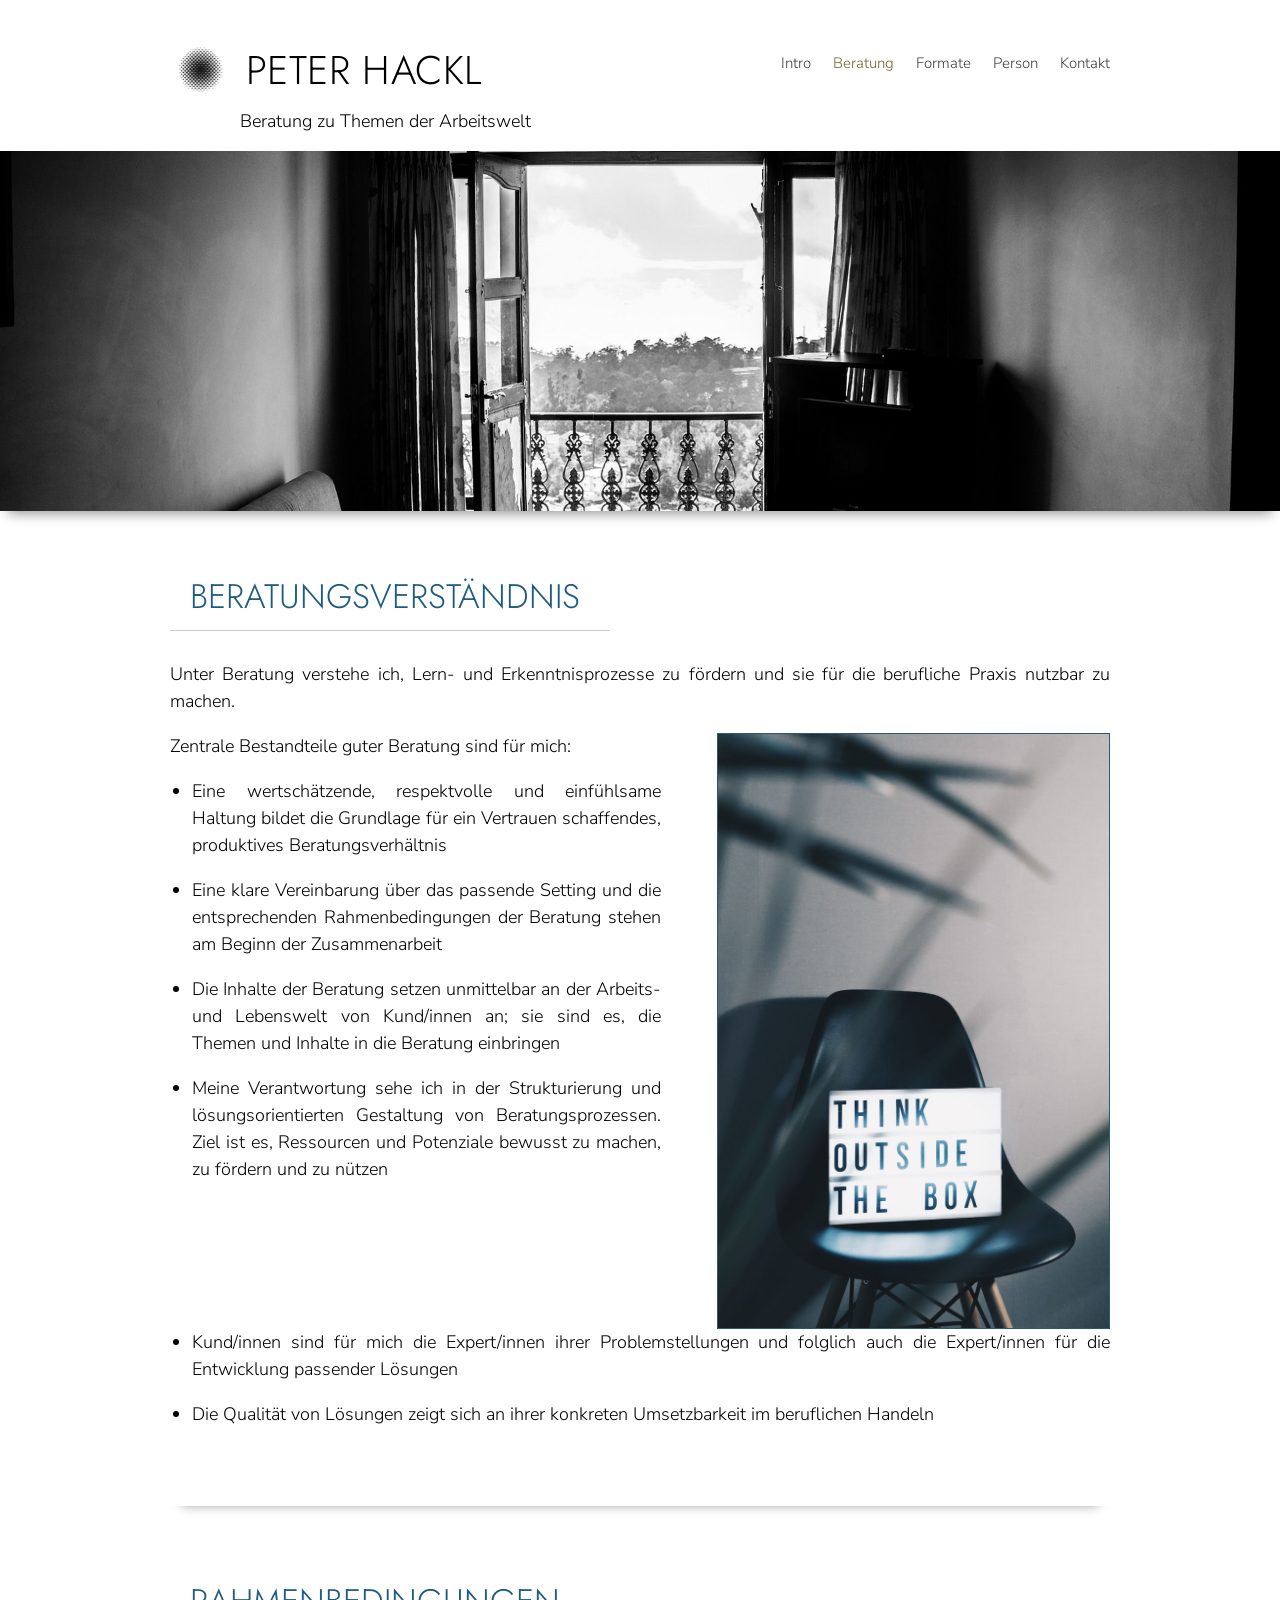
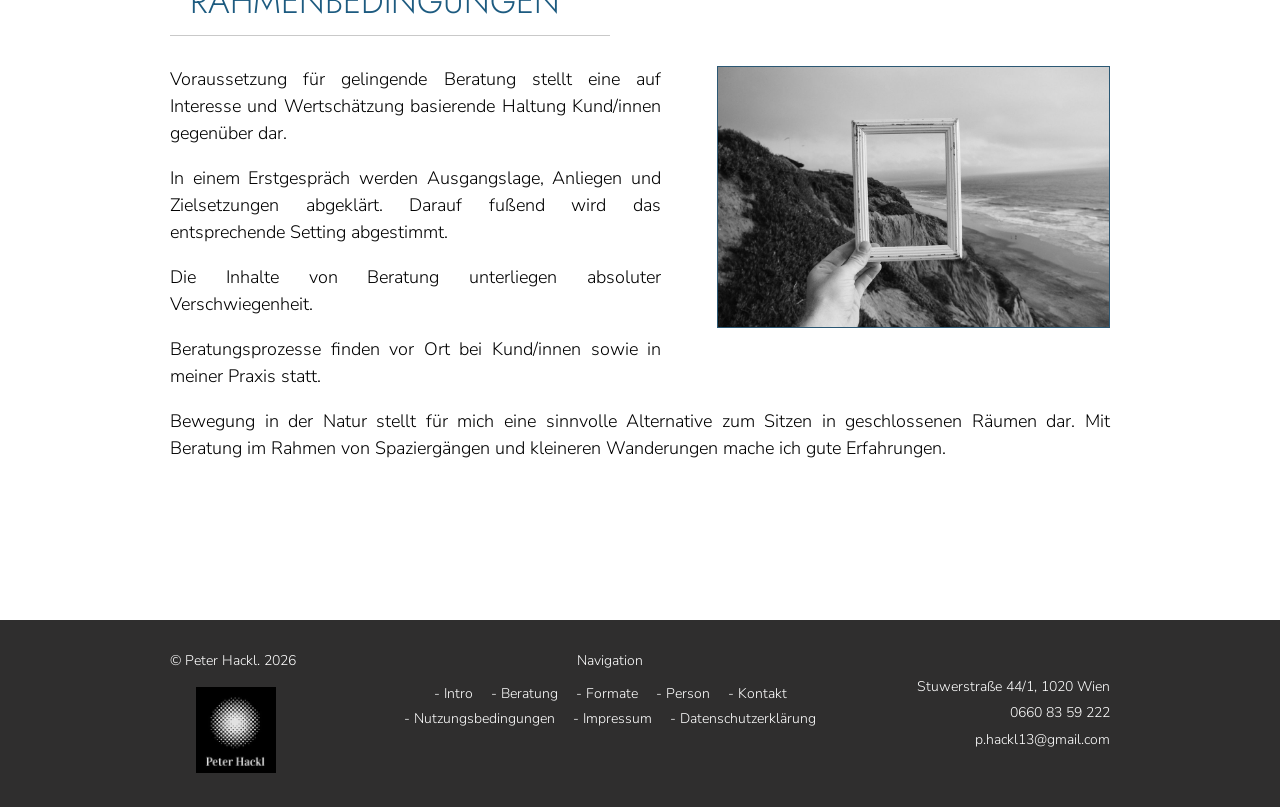
==== beratung.html @ 4314ee88 "Sitio peterhackl.com (migrado de Wix) Co-Authored-By: Claude Opus 5.5 <noreply@anthropic.com>" ====
<!doctype html>
<html lang="de">
<head>
<meta charset="utf-8">
<meta name="viewport" content="width=device-width,initial-scale=1">
<title>Beratung | Peter Hackl</title>
<meta name="description" content="Peter Hackl – Beratung zu Themen der Arbeitswelt: Supervision, Coaching und Coaching für Betriebsräte in Wien.">
<link rel="icon" href="/img/logo.png">
<link rel="preconnect" href="https://fonts.googleapis.com">
<link rel="preconnect" href="https://fonts.gstatic.com" crossorigin>
<link href="https://fonts.googleapis.com/css2?family=Jost:wght@300;400&family=Nunito+Sans:wght@300;600&display=swap" rel="stylesheet">
<link rel="stylesheet" href="/style.css">
</head>
<body>
<header>
 <div class="wrap">
  <div>
   <a class="brand" href="/"><img src="/img/logo.png" alt=""><b>PETER HACKL</b></a>
   <div class="tagline">Beratung zu Themen der Arbeitswelt</div>
  </div>
  <button class="menu-btn" aria-label="Menü" onclick="document.querySelector('nav').classList.toggle('open')">☰</button>
  <nav><a href="/">Intro</a><a href="/beratung" class=on>Beratung</a><a href="/formate">Formate</a><a href="/person">Person</a><a href="/kontakt">Kontakt</a></nav>
 </div>
</header>
<div class="banner" style="background-image:url(/img/banner-beratung.jpg)"></div>

<main><div class="wrap">
 <section class="block" id="beratungsverstaendnis">
  <h2>Beratungsverständnis</h2>
  <p class="just">Unter Beratung verstehe ich, Lern- und Erkenntnisprozesse zu fördern und sie für die berufliche Praxis nutzbar zu machen.</p>
  <div class="cols">
   <div>
    <p>Zentrale Bestandteile guter Beratung sind für mich:</p>
    <ul>
     <li>Eine wertschätzende, respektvolle und einfühlsame Haltung bildet die Grundlage für ein Vertrauen schaffendes, produktives Beratungsverhältnis</li>
     <li>Eine klare Vereinbarung über das passende Setting und die entsprechenden Rahmenbedingungen der Beratung stehen am Beginn der Zusammenarbeit</li>
     <li>Die Inhalte der Beratung setzen unmittelbar an der Arbeits- und Lebenswelt von Kund/innen an; sie sind es, die Themen und Inhalte in die Beratung einbringen</li>
     <li>Meine Verantwortung sehe ich in der Strukturierung und lösungsorientierten Gestaltung von Beratungsprozessen. Ziel ist es, Ressourcen und Potenziale bewusst zu machen, zu fördern und zu nützen</li>
    </ul>
   </div>
   <img src="/img/beratungsverstaendnis.jpg" alt="Think outside the box">
  </div>
  <ul>
   <li>Kund/innen sind für mich die Expert/innen ihrer Problemstellungen und folglich auch die Expert/innen für die Entwicklung passender Lösungen</li>
   <li>Die Qualität von Lösungen zeigt sich an ihrer konkreten Umsetzbarkeit im beruflichen Handeln</li>
  </ul>
 </section>
 <section class="block" id="rahmenbedingungen">
  <h2>Rahmenbedingungen</h2>
  <div class="cols">
   <div class="just">
    <p>Voraussetzung für gelingende Beratung stellt eine auf Interesse und Wertschätzung basierende Haltung Kund/innen gegenüber dar.</p>
    <p>In einem Erstgespräch werden Ausgangslage, Anliegen und Zielsetzungen abgeklärt. Darauf fußend wird das entsprechende Setting abgestimmt.</p>
    <p>Die Inhalte von Beratung unterliegen absoluter Verschwiegenheit.</p>
    <p>Beratungsprozesse finden vor Ort bei Kund/innen sowie in meiner Praxis statt.</p>
   </div>
   <img src="/img/rahmenbedingungen.jpg" alt="Rahmenbedingungen" loading="lazy">
  </div>
  <p class="just">Bewegung in der Natur stellt für mich eine sinnvolle Alternative zum Sitzen in geschlossenen Räumen dar. Mit Beratung im Rahmen von Spaziergängen und kleineren Wanderungen mache ich gute Erfahrungen.</p>
 </section>
</div></main>
<footer>
 <div class="wrap">
  <div>© Peter Hackl. <span class="yr"></span><img class="logo" src="/img/logo-footer.png" alt=""></div>
  <div class="fnav">Navigation<div><a href="/">- Intro</a><a href="/beratung">- Beratung</a><a href="/formate">- Formate</a><a href="/person">- Person</a><a href="/kontakt">- Kontakt</a><a href="/nutzungsbedingungen">- Nutzungsbedingungen</a><a href="/impressum">- Impressum</a><a href="/datenschutzerklaerung">- Datenschutzerklärung</a></div></div>
  <div class="fcontact">Stuwerstraße 44/1, 1020 Wien<br><a href="tel:+436608359222">0660 83 59 222</a><br><a href="mailto:p.hackl13@gmail.com">p.hackl13@gmail.com</a></div>
 </div>
</footer>
<script>document.querySelectorAll('.yr').forEach(e=>e.textContent=new Date().getFullYear())</script>
</body>
</html>
---- style.css ----
:root{--ink:#000;--text:#404040;--blue:#1d5b80;--gold:#7b6028;--line:#c9c9c9;--foot:#2f2e2e}
*{box-sizing:border-box}
body{margin:0;background:#fff;color:var(--ink);font-family:"Nunito Sans",system-ui,sans-serif;font-weight:300;font-size:18px;line-height:1.5}
a{color:inherit;text-decoration:none}
img{max-width:100%;display:block}
.wrap{max-width:980px;margin:0 auto;padding:0 20px}

/* Header */
header{background:#fff}
header .wrap{display:flex;justify-content:space-between;align-items:flex-start;padding-top:40px;padding-bottom:16px}
.brand{display:flex;align-items:center;gap:14px}
.brand img{width:62px}
.brand b{font-family:"Jost",sans-serif;font-weight:300;font-size:40px;letter-spacing:.01em}
.tagline{font-size:18px;margin:8px 0 0 70px}
nav{display:flex;gap:22px;padding-top:12px}
nav a{font-size:15px;color:var(--text)}
nav a:hover,nav a.on{color:var(--gold)}
.menu-btn{display:none;background:none;border:0;font-size:28px;cursor:pointer;padding:6px}

/* Banner (strip under the header on inner pages) */
.banner{height:360px;background:center/cover;box-shadow:0 10px 12px -8px rgba(0,0,0,.45)}
.hero{position:relative;height:600px;background:#333 url(img/hero.jpg) center/cover;display:flex;align-items:center}
.hero blockquote{margin:0 auto;width:100%;max-width:980px;padding:0 20px 0 270px;color:#fff;font-family:"Jost",sans-serif;font-weight:300}
.hero p{font-size:34px;line-height:1.45;margin:0;max-width:560px}
.hero cite{display:block;font-style:normal;font-size:18px;margin-top:28px;text-align:right;max-width:560px}

/* Content */
main{padding:60px 0 80px}
.intro{font-size:24px;text-align:justify;line-height:1.2}
.intro p{margin:0 0 29px}
h2{font-family:"Jost",sans-serif;font-weight:300;color:var(--blue);font-size:34px;text-transform:uppercase;margin:0 0 30px;padding:0 0 8px 20px;border-bottom:1px solid var(--line);display:inline-block;min-width:440px}
.block{margin-bottom:70px;padding-bottom:60px;box-shadow:0 12px 10px -12px rgba(0,0,0,.35)}
.block:last-child{box-shadow:none;margin-bottom:0}
.cols{display:grid;grid-template-columns:1.25fr 1fr;gap:56px;align-items:start}
.cols img{border:1px solid #2b5874}
.just{text-align:justify}
p{margin:0 0 18px}
ul{padding-left:22px;margin:0 0 18px}li{margin-bottom:18px;text-align:justify}

/* Person */
.p-top{display:grid;grid-template-columns:1fr 1.4fr;align-items:center;gap:40px;margin-bottom:60px}
.p-top img{width:160px;border:2px solid var(--blue);justify-self:center}
.p-name{border-top:1px solid #888;border-bottom:1px solid #888;text-align:center;padding:18px 0;font-family:"Jost",sans-serif;font-size:20px;color:var(--blue)}
.p-sec{margin-bottom:40px}
.p-sec h2{min-width:0}

/* Kontakt */
.k-grid{display:grid;grid-template-columns:1fr 1.25fr;gap:60px}
.k-photo{width:110px;height:130px;object-fit:cover;border-radius:50%;margin:0 auto 18px}
.k-dash{width:26px;border-top:2px solid var(--blue);margin:0 auto 26px}
.k-row{display:flex;align-items:center;gap:18px;margin:0 0 22px;font-size:16px}
.k-row svg{width:22px;height:22px;flex:none;stroke:#555;fill:none;stroke-width:1.5}
.k-intro{text-align:center;border-top:2px solid #7a9bb0;border-bottom:2px solid #7a9bb0;padding:22px 10px;margin-bottom:26px;font-size:18px}
form{display:grid;gap:10px}
input,textarea{font:inherit;font-size:15px;padding:9px 10px;border:1px solid #bbb;border-radius:3px;box-shadow:0 1px 3px rgba(0,0,0,.2);width:100%}
textarea{min-height:130px;resize:vertical}
form button{justify-self:end;font:inherit;font-size:15px;background:var(--blue);color:#fff;border:0;padding:9px 34px;cursor:pointer}
form button:hover{background:#163f59}
.hp{position:absolute;left:-9999px}

.legal{font-size:15px;text-align:justify}
.legal h3{font-weight:600;font-size:16px;margin:22px 0 6px}

/* Footer */
footer{background:var(--foot);color:#fff;font-size:14px;padding:30px 0 34px}
footer .wrap{display:grid;grid-template-columns:200px 1fr 260px;gap:20px;align-items:start}
footer .logo{width:80px;margin:16px 0 0 26px;filter:invert(1)}
.fnav{text-align:center}
.fnav div{display:flex;flex-wrap:wrap;justify-content:center;gap:4px 18px;margin-top:12px}
.fcontact{text-align:right;line-height:1.9;padding-top:24px}
footer a:hover{text-decoration:underline}

/* Mobile */
@media(max-width:760px){
 body{font-size:17px}
 header .wrap{padding-top:16px;padding-bottom:10px;align-items:center;position:relative}
 .brand img{width:40px}.brand b{font-size:28px}
 .tagline{font-size:14px;margin:2px 0 0 54px}
 .menu-btn{display:block}
 nav{display:none;position:absolute;top:100%;left:0;right:0;z-index:20;background:#fff;flex-direction:column;gap:0;padding:6px 20px 14px;box-shadow:0 8px 12px rgba(0,0,0,.12)}
 nav.open{display:flex}nav a{font-size:18px;padding:10px 0;border-bottom:1px solid #eee}
 .banner{height:180px}
 .hero{height:70vh;min-height:420px}
 .hero blockquote{padding:0 20px}
 .hero p{font-size:26px;text-shadow:0 2px 10px rgba(0,0,0,.6)}
 main{padding:40px 0 50px}
 .intro{font-size:19px;text-align:left;line-height:1.45}
 h2{font-size:25px;min-width:0;display:block;padding-left:0}
 .cols,.p-top,.k-grid{grid-template-columns:1fr;gap:28px}
 .cols img{max-height:420px;width:100%;object-fit:cover}
 .just,li{text-align:left}
 .block{margin-bottom:40px;padding-bottom:36px}
 footer .wrap{grid-template-columns:1fr;text-align:center}
 footer .logo{margin:10px auto 0}
 .fcontact{text-align:center;padding-top:0}
}
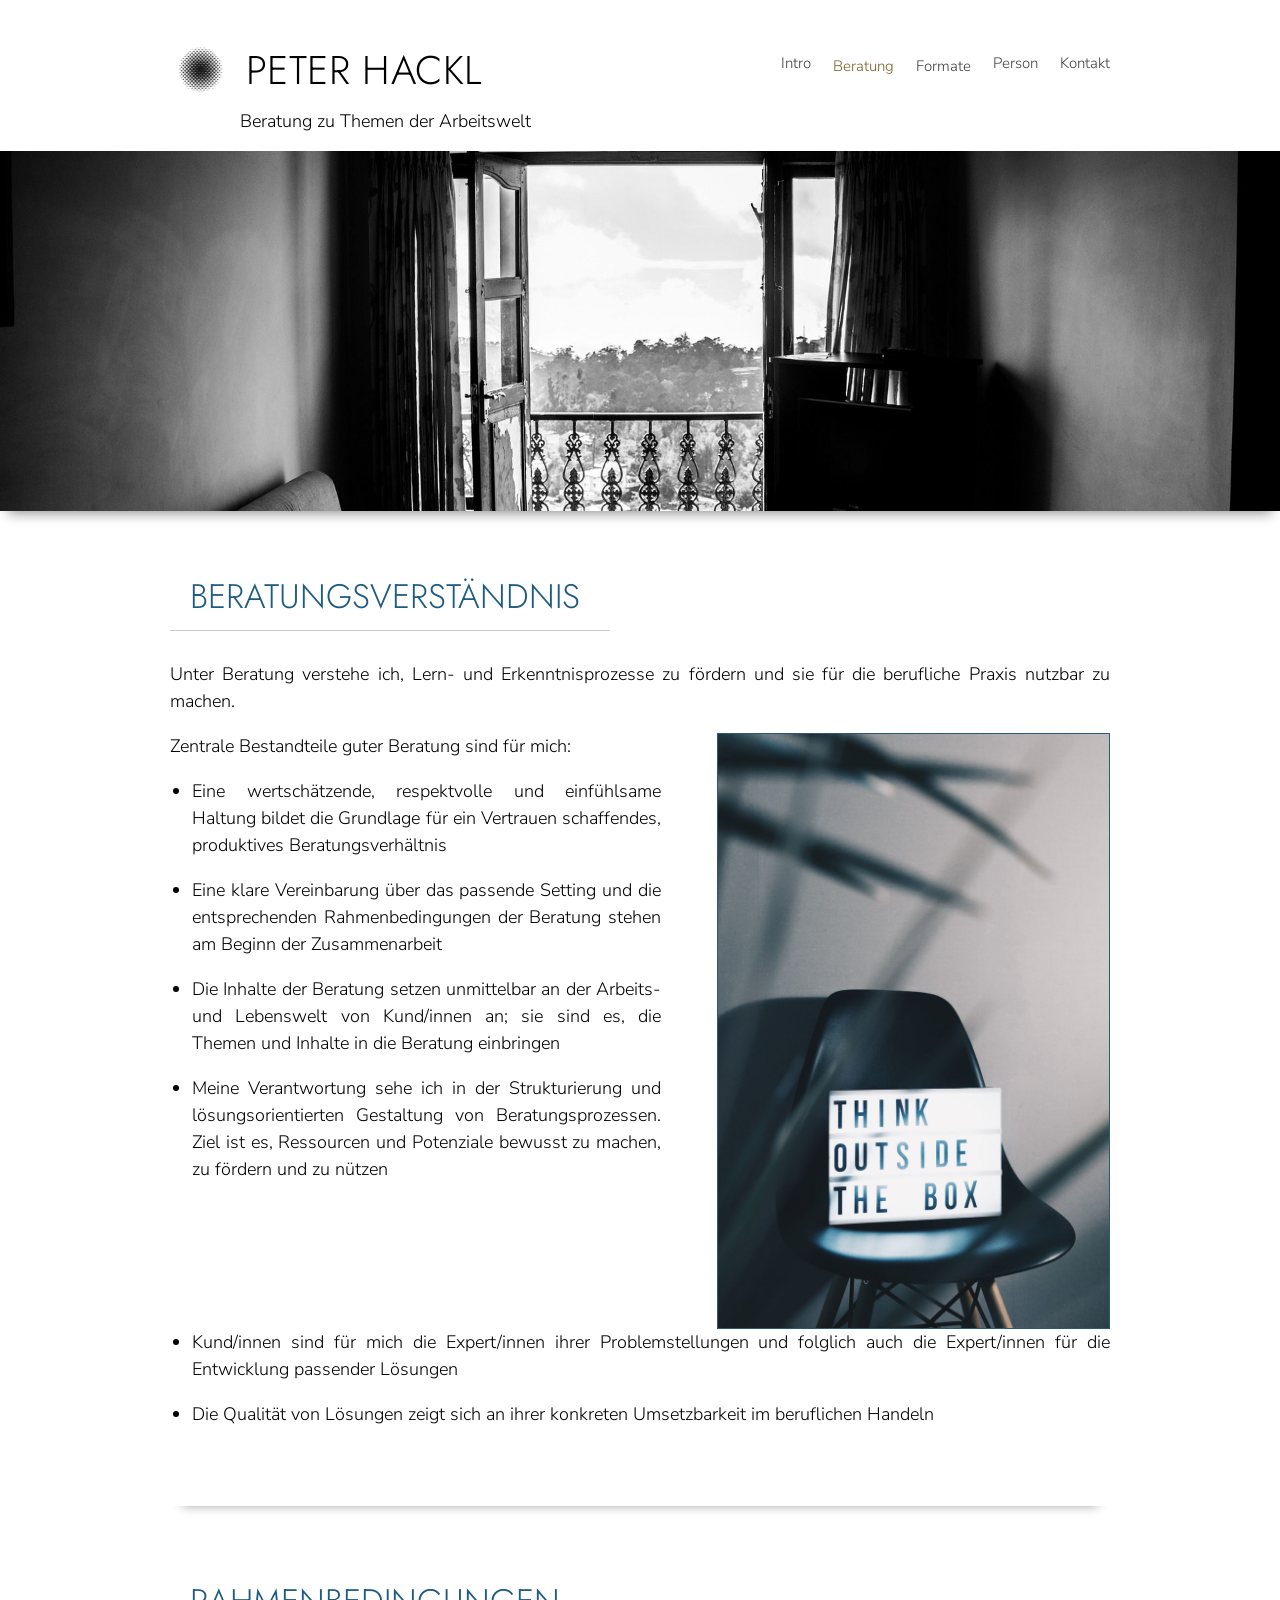
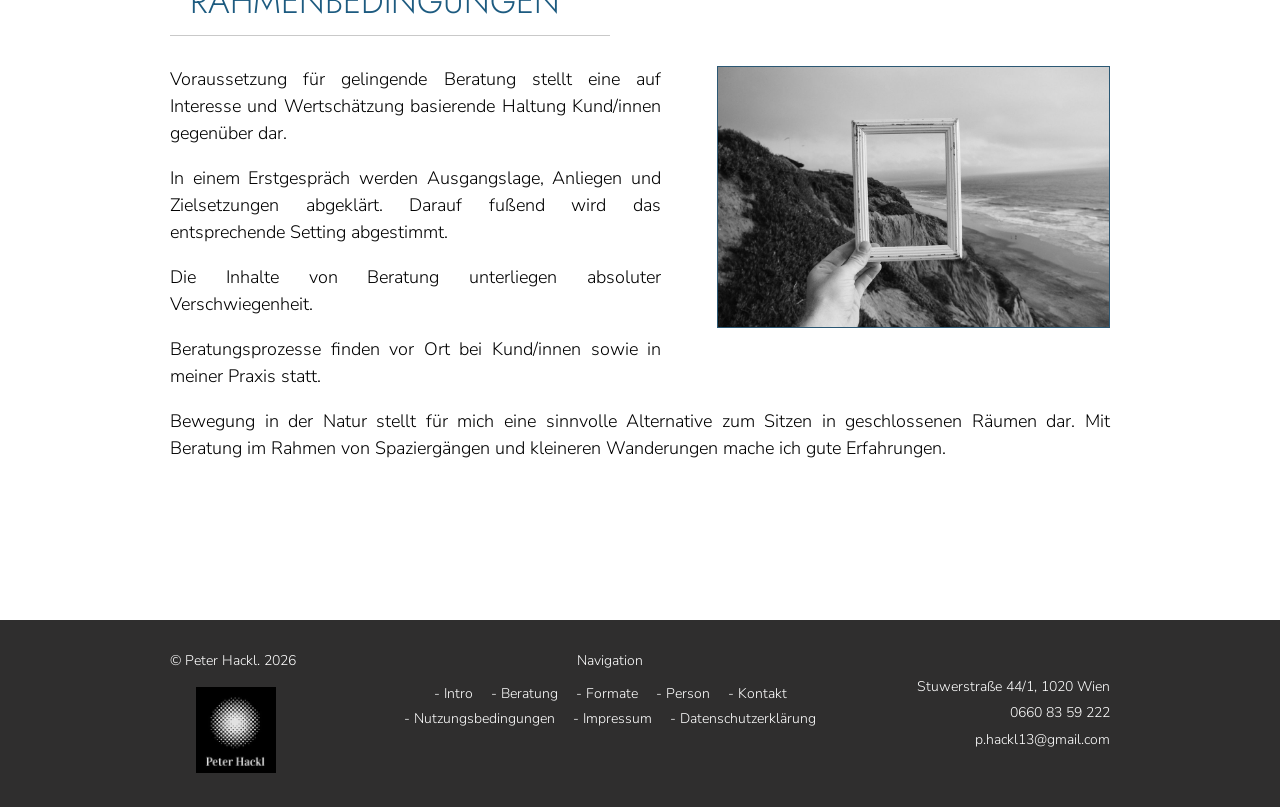
==== commit 7132a0d9: "Submenús de Beratung y Formate; banners con ruta relativa Co-Authored-By: Claude Opus 5.5 <noreply@a" ====
--- a/beratung.html
+++ b/beratung.html
@@ -5,24 +5,24 @@
 <meta name="viewport" content="width=device-width,initial-scale=1">
 <title>Beratung | Peter Hackl</title>
 <meta name="description" content="Peter Hackl – Beratung zu Themen der Arbeitswelt: Supervision, Coaching und Coaching für Betriebsräte in Wien.">
-<link rel="icon" href="/img/logo.png">
+<link rel="icon" href="img/logo.png">
 <link rel="preconnect" href="https://fonts.googleapis.com">
 <link rel="preconnect" href="https://fonts.gstatic.com" crossorigin>
 <link href="https://fonts.googleapis.com/css2?family=Jost:wght@300;400&family=Nunito+Sans:wght@300;600&display=swap" rel="stylesheet">
-<link rel="stylesheet" href="/style.css">
+<link rel="stylesheet" href="style.css">
 </head>
 <body>
 <header>
  <div class="wrap">
   <div>
-   <a class="brand" href="/"><img src="/img/logo.png" alt=""><b>PETER HACKL</b></a>
+   <a class="brand" href="./"><img src="img/logo.png" alt=""><b>PETER HACKL</b></a>
    <div class="tagline">Beratung zu Themen der Arbeitswelt</div>
   </div>
   <button class="menu-btn" aria-label="Menü" onclick="document.querySelector('nav').classList.toggle('open')">☰</button>
-  <nav><a href="/">Intro</a><a href="/beratung" class=on>Beratung</a><a href="/formate">Formate</a><a href="/person">Person</a><a href="/kontakt">Kontakt</a></nav>
+  <nav><a href="./">Intro</a><div class="dd"><a href="beratung" class=on>Beratung</a><div class="sub"><a href="beratung#beratungsverstaendnis">Beratungsverständnis</a><a href="beratung#rahmenbedingungen">Rahmenbedingungen</a></div></div><div class="dd"><a href="formate">Formate</a><div class="sub"><a href="formate#supervision">Supervision</a><a href="formate#coaching">Coaching</a><a href="formate#betriebsraete">Coaching für Betriebsräte</a></div></div><a href="person">Person</a><a href="kontakt">Kontakt</a></nav>
  </div>
 </header>
-<div class="banner" style="background-image:url(/img/banner-beratung.jpg)"></div>
+<div class="banner" style="background-image:url(img/banner-beratung.jpg)"></div>
 
 <main><div class="wrap">
  <section class="block" id="beratungsverstaendnis">
@@ -38,7 +38,7 @@
      <li>Meine Verantwortung sehe ich in der Strukturierung und lösungsorientierten Gestaltung von Beratungsprozessen. Ziel ist es, Ressourcen und Potenziale bewusst zu machen, zu fördern und zu nützen</li>
     </ul>
    </div>
-   <img src="/img/beratungsverstaendnis.jpg" alt="Think outside the box">
+   <img src="img/beratungsverstaendnis.jpg" alt="Think outside the box">
   </div>
   <ul>
    <li>Kund/innen sind für mich die Expert/innen ihrer Problemstellungen und folglich auch die Expert/innen für die Entwicklung passender Lösungen</li>
@@ -54,15 +54,15 @@
     <p>Die Inhalte von Beratung unterliegen absoluter Verschwiegenheit.</p>
     <p>Beratungsprozesse finden vor Ort bei Kund/innen sowie in meiner Praxis statt.</p>
    </div>
-   <img src="/img/rahmenbedingungen.jpg" alt="Rahmenbedingungen" loading="lazy">
+   <img src="img/rahmenbedingungen.jpg" alt="Rahmenbedingungen" loading="lazy">
   </div>
   <p class="just">Bewegung in der Natur stellt für mich eine sinnvolle Alternative zum Sitzen in geschlossenen Räumen dar. Mit Beratung im Rahmen von Spaziergängen und kleineren Wanderungen mache ich gute Erfahrungen.</p>
  </section>
 </div></main>
 <footer>
  <div class="wrap">
-  <div>© Peter Hackl. <span class="yr"></span><img class="logo" src="/img/logo-footer.png" alt=""></div>
-  <div class="fnav">Navigation<div><a href="/">- Intro</a><a href="/beratung">- Beratung</a><a href="/formate">- Formate</a><a href="/person">- Person</a><a href="/kontakt">- Kontakt</a><a href="/nutzungsbedingungen">- Nutzungsbedingungen</a><a href="/impressum">- Impressum</a><a href="/datenschutzerklaerung">- Datenschutzerklärung</a></div></div>
+  <div>© Peter Hackl. <span class="yr"></span><img class="logo" src="img/logo-footer.png" alt=""></div>
+  <div class="fnav">Navigation<div><a href="./">- Intro</a><a href="beratung">- Beratung</a><a href="formate">- Formate</a><a href="person">- Person</a><a href="kontakt">- Kontakt</a><a href="nutzungsbedingungen">- Nutzungsbedingungen</a><a href="impressum">- Impressum</a><a href="datenschutzerklaerung">- Datenschutzerklärung</a></div></div>
   <div class="fcontact">Stuwerstraße 44/1, 1020 Wien<br><a href="tel:+436608359222">0660 83 59 222</a><br><a href="mailto:p.hackl13@gmail.com">p.hackl13@gmail.com</a></div>
  </div>
 </footer>
--- a/style.css
+++ b/style.css
@@ -16,6 +16,12 @@
 nav a{font-size:15px;color:var(--text)}
 nav a:hover,nav a.on{color:var(--gold)}
 .menu-btn{display:none;background:none;border:0;font-size:28px;cursor:pointer;padding:6px}
+
+html{scroll-behavior:smooth}
+.dd{position:relative}
+.sub{display:none;position:absolute;top:100%;left:50%;transform:translateX(-50%);z-index:20;background:#fff;padding:12px 18px;white-space:nowrap;text-align:center}
+.dd:hover .sub,.dd:focus-within .sub{display:block}
+.sub a{display:block;padding:8px 0}
 
 /* Banner (strip under the header on inner pages) */
 .banner{height:360px;background:center/cover;box-shadow:0 10px 12px -8px rgba(0,0,0,.45)}
@@ -79,6 +85,7 @@
  .menu-btn{display:block}
  nav{display:none;position:absolute;top:100%;left:0;right:0;z-index:20;background:#fff;flex-direction:column;gap:0;padding:6px 20px 14px;box-shadow:0 8px 12px rgba(0,0,0,.12)}
  nav.open{display:flex}nav a{font-size:18px;padding:10px 0;border-bottom:1px solid #eee}
+ .dd{display:contents}.sub{display:block;position:static;transform:none;padding:0;text-align:left;white-space:normal}.sub a{font-size:16px;padding:9px 0 9px 18px}
  .banner{height:180px}
  .hero{height:70vh;min-height:420px}
  .hero blockquote{padding:0 20px}
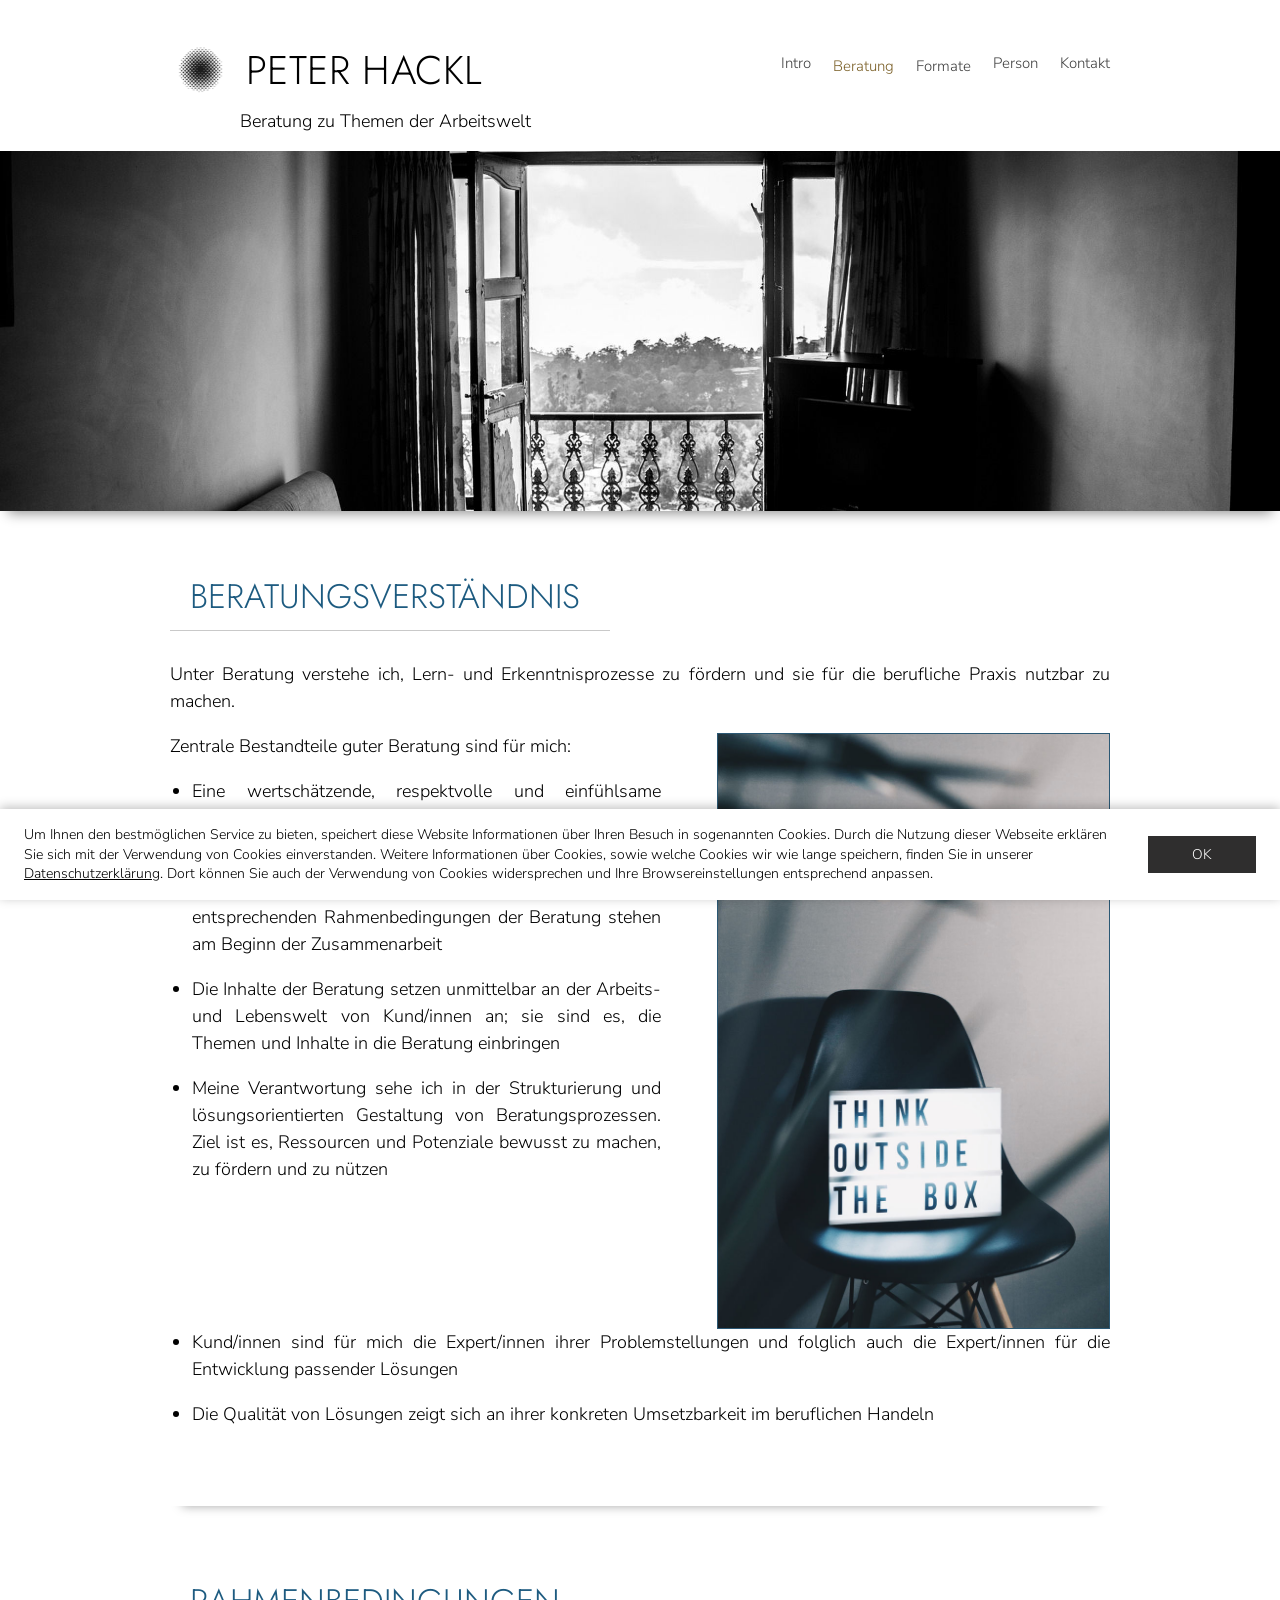
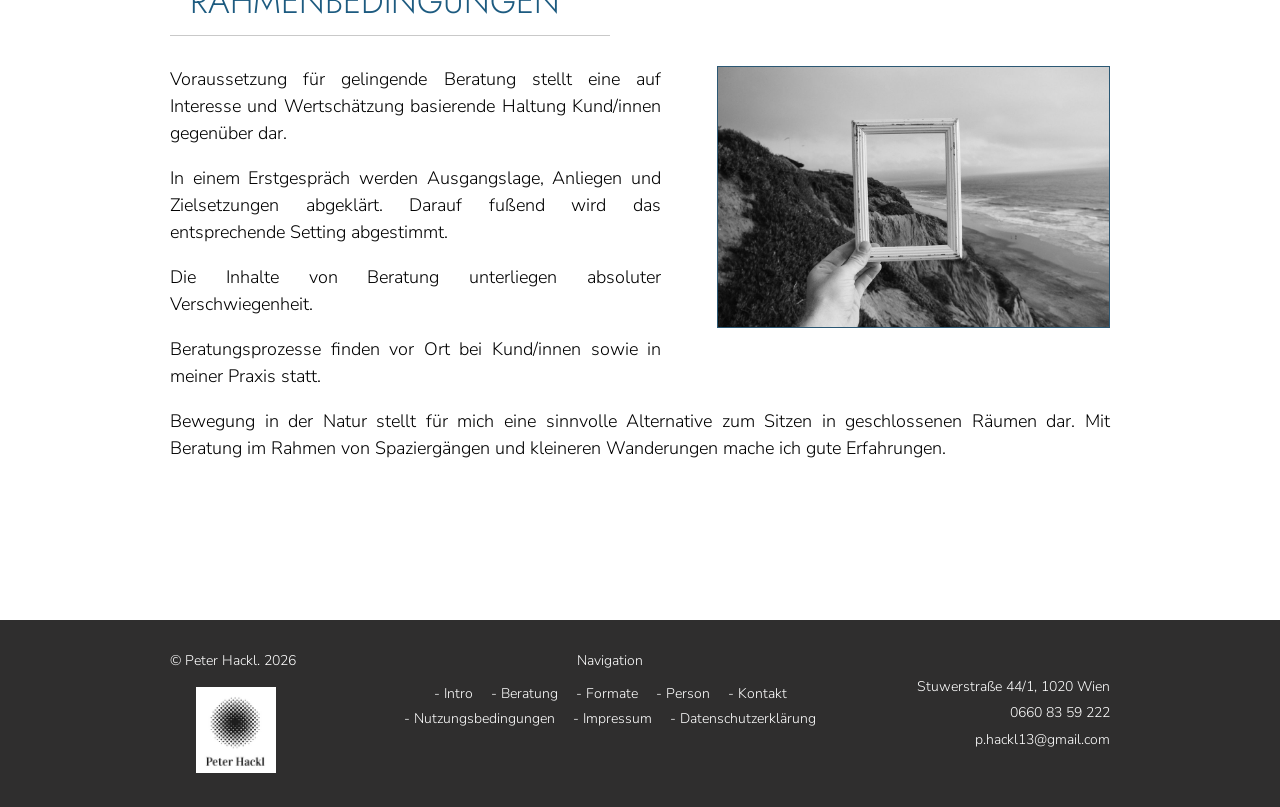
==== commit a44ab9a4: "Aviso de cookies como en Wix Co-Authored-By: Claude Opus 5.5 <noreply@anthropic.com>" ====
--- a/beratung.html
+++ b/beratung.html
@@ -67,5 +67,7 @@
  </div>
 </footer>
 <script>document.querySelectorAll('.yr').forEach(e=>e.textContent=new Date().getFullYear())</script>
+<div class="cookie" id="cookie" hidden><p>Um Ihnen den bestmöglichen Service zu bieten, speichert diese Website Informationen über Ihren Besuch in sogenannten Cookies. Durch die Nutzung dieser Webseite erklären Sie sich mit der Verwendung von Cookies einverstanden. Weitere Informationen über Cookies, sowie welche Cookies wir wie lange speichern, finden Sie in unserer <a href="datenschutzerklaerung">Datenschutzerklärung</a>. Dort können Sie auch der Verwendung von Cookies widersprechen und Ihre Browsereinstellungen entsprechend anpassen.</p><button type="button" id="cookie-ok">OK</button></div>
+<script>(function(){var c=document.getElementById('cookie'),s=null;try{s=localStorage.getItem('cookie-ok')}catch(e){}if(!s)c.hidden=false;document.getElementById('cookie-ok').onclick=function(){c.hidden=true;try{localStorage.setItem('cookie-ok','1')}catch(e){}}})()</script>
 </body>
 </html>
--- a/style.css
+++ b/style.css
@@ -49,6 +49,8 @@
 .p-name{border-top:1px solid #888;border-bottom:1px solid #888;text-align:center;padding:18px 0;font-family:"Jost",sans-serif;font-size:20px;color:var(--blue)}
 .p-sec{margin-bottom:40px}
 .p-sec h2{min-width:0}
+.p-sec li{font-size:24px;line-height:1.3;margin:0;text-align:left}
+.map{display:block;width:100%;height:420px;border:0}
 
 /* Kontakt */
 .k-grid{display:grid;grid-template-columns:1fr 1.25fr;gap:60px}
@@ -70,7 +72,7 @@
 /* Footer */
 footer{background:var(--foot);color:#fff;font-size:14px;padding:30px 0 34px}
 footer .wrap{display:grid;grid-template-columns:200px 1fr 260px;gap:20px;align-items:start}
-footer .logo{width:80px;margin:16px 0 0 26px;filter:invert(1)}
+footer .logo{width:80px;margin:16px 0 0 26px}
 .fnav{text-align:center}
 .fnav div{display:flex;flex-wrap:wrap;justify-content:center;gap:4px 18px;margin-top:12px}
 .fcontact{text-align:right;line-height:1.9;padding-top:24px}
@@ -86,6 +88,7 @@
  nav{display:none;position:absolute;top:100%;left:0;right:0;z-index:20;background:#fff;flex-direction:column;gap:0;padding:6px 20px 14px;box-shadow:0 8px 12px rgba(0,0,0,.12)}
  nav.open{display:flex}nav a{font-size:18px;padding:10px 0;border-bottom:1px solid #eee}
  .dd{display:contents}.sub{display:block;position:static;transform:none;padding:0;text-align:left;white-space:normal}.sub a{font-size:16px;padding:9px 0 9px 18px}
+ .p-sec li{font-size:18px;margin-bottom:8px}.map{height:280px}
  .banner{height:180px}
  .hero{height:70vh;min-height:420px}
  .hero blockquote{padding:0 20px}
@@ -101,3 +104,11 @@
  footer .logo{margin:10px auto 0}
  .fcontact{text-align:center;padding-top:0}
 }
+
+/* Cookie banner */
+.cookie{position:fixed;left:0;right:0;bottom:0;z-index:50;background:#fff;box-shadow:0 -2px 10px rgba(0,0,0,.25);padding:16px 24px;display:flex;gap:24px;align-items:center;font-size:14px;line-height:1.4}
+.cookie[hidden]{display:none}
+.cookie p{margin:0;flex:1}
+.cookie a{text-decoration:underline}
+.cookie button{font:inherit;background:#2f2e2e;color:#fff;border:0;padding:9px 44px;cursor:pointer}
+@media(max-width:760px){.cookie{flex-direction:column;align-items:stretch;gap:12px;padding:14px 16px;font-size:13px}}
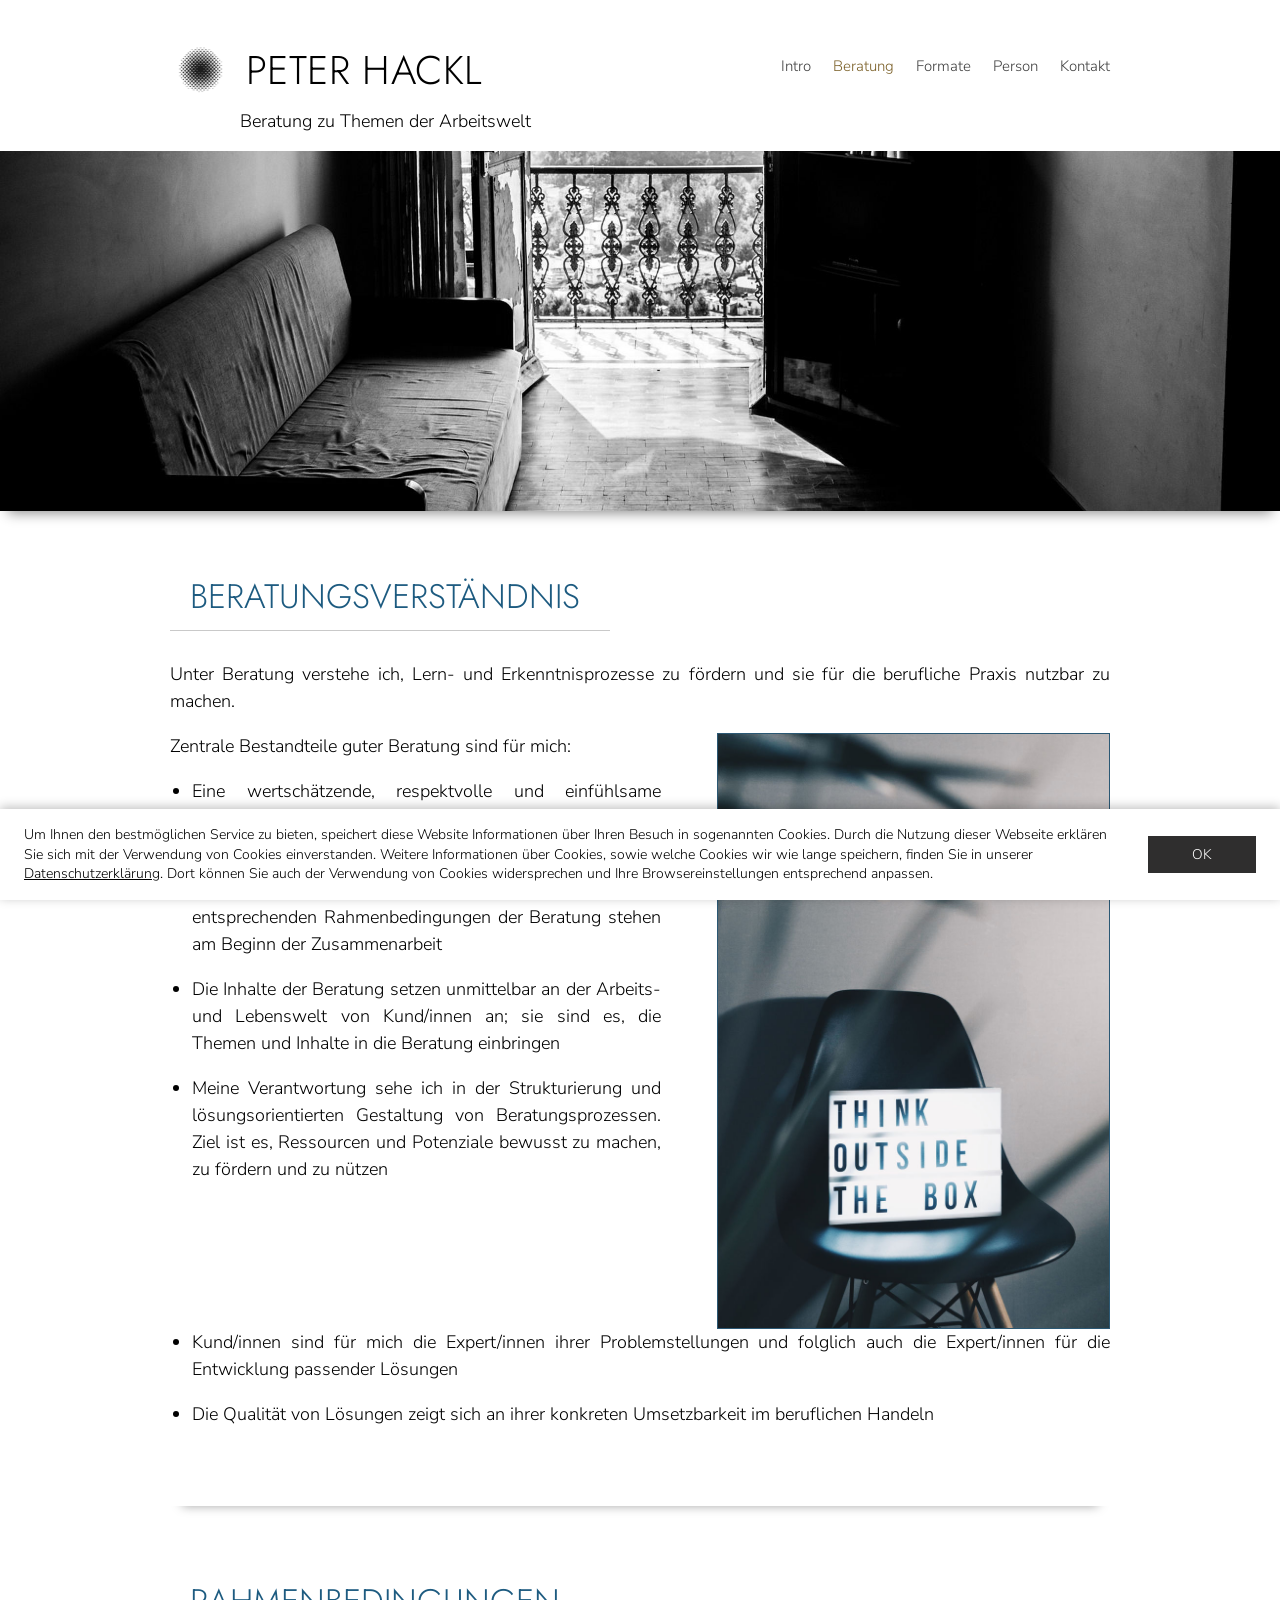
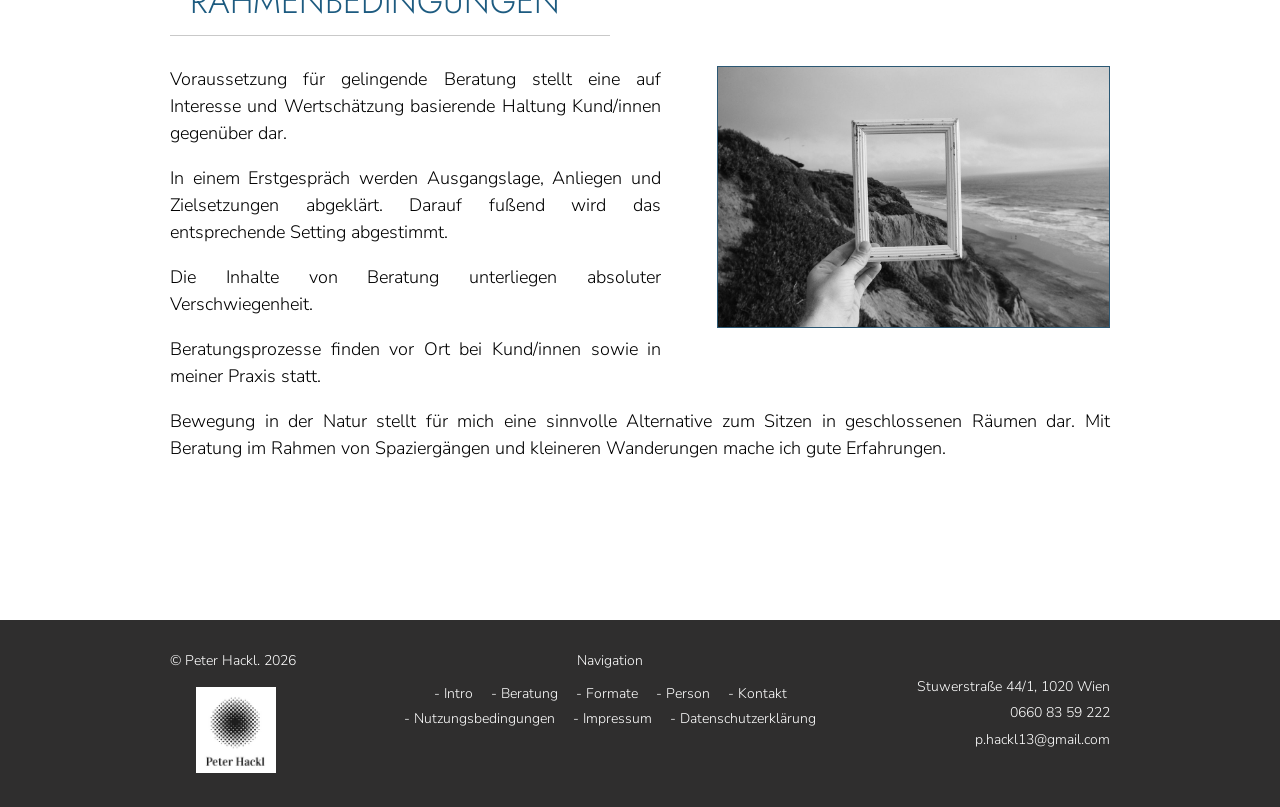
==== commit 97965851: "Encuadre del banner de Beratung y alineación del menú Co-Authored-By: Claude Opus 5.5 <noreply@anthr" ====
--- a/beratung.html
+++ b/beratung.html
@@ -22,7 +22,7 @@
   <nav><a href="./">Intro</a><div class="dd"><a href="beratung" class=on>Beratung</a><div class="sub"><a href="beratung#beratungsverstaendnis">Beratungsverständnis</a><a href="beratung#rahmenbedingungen">Rahmenbedingungen</a></div></div><div class="dd"><a href="formate">Formate</a><div class="sub"><a href="formate#supervision">Supervision</a><a href="formate#coaching">Coaching</a><a href="formate#betriebsraete">Coaching für Betriebsräte</a></div></div><a href="person">Person</a><a href="kontakt">Kontakt</a></nav>
  </div>
 </header>
-<div class="banner" style="background-image:url(img/banner-beratung.jpg)"></div>
+<div class="banner" style="background-image:url(img/banner-beratung.jpg);background-position:center bottom"></div>
 
 <main><div class="wrap">
  <section class="block" id="beratungsverstaendnis">
--- a/style.css
+++ b/style.css
@@ -12,7 +12,7 @@
 .brand img{width:62px}
 .brand b{font-family:"Jost",sans-serif;font-weight:300;font-size:40px;letter-spacing:.01em}
 .tagline{font-size:18px;margin:8px 0 0 70px}
-nav{display:flex;gap:22px;padding-top:12px}
+nav{display:flex;gap:22px;padding-top:12px;align-items:baseline}
 nav a{font-size:15px;color:var(--text)}
 nav a:hover,nav a.on{color:var(--gold)}
 .menu-btn{display:none;background:none;border:0;font-size:28px;cursor:pointer;padding:6px}
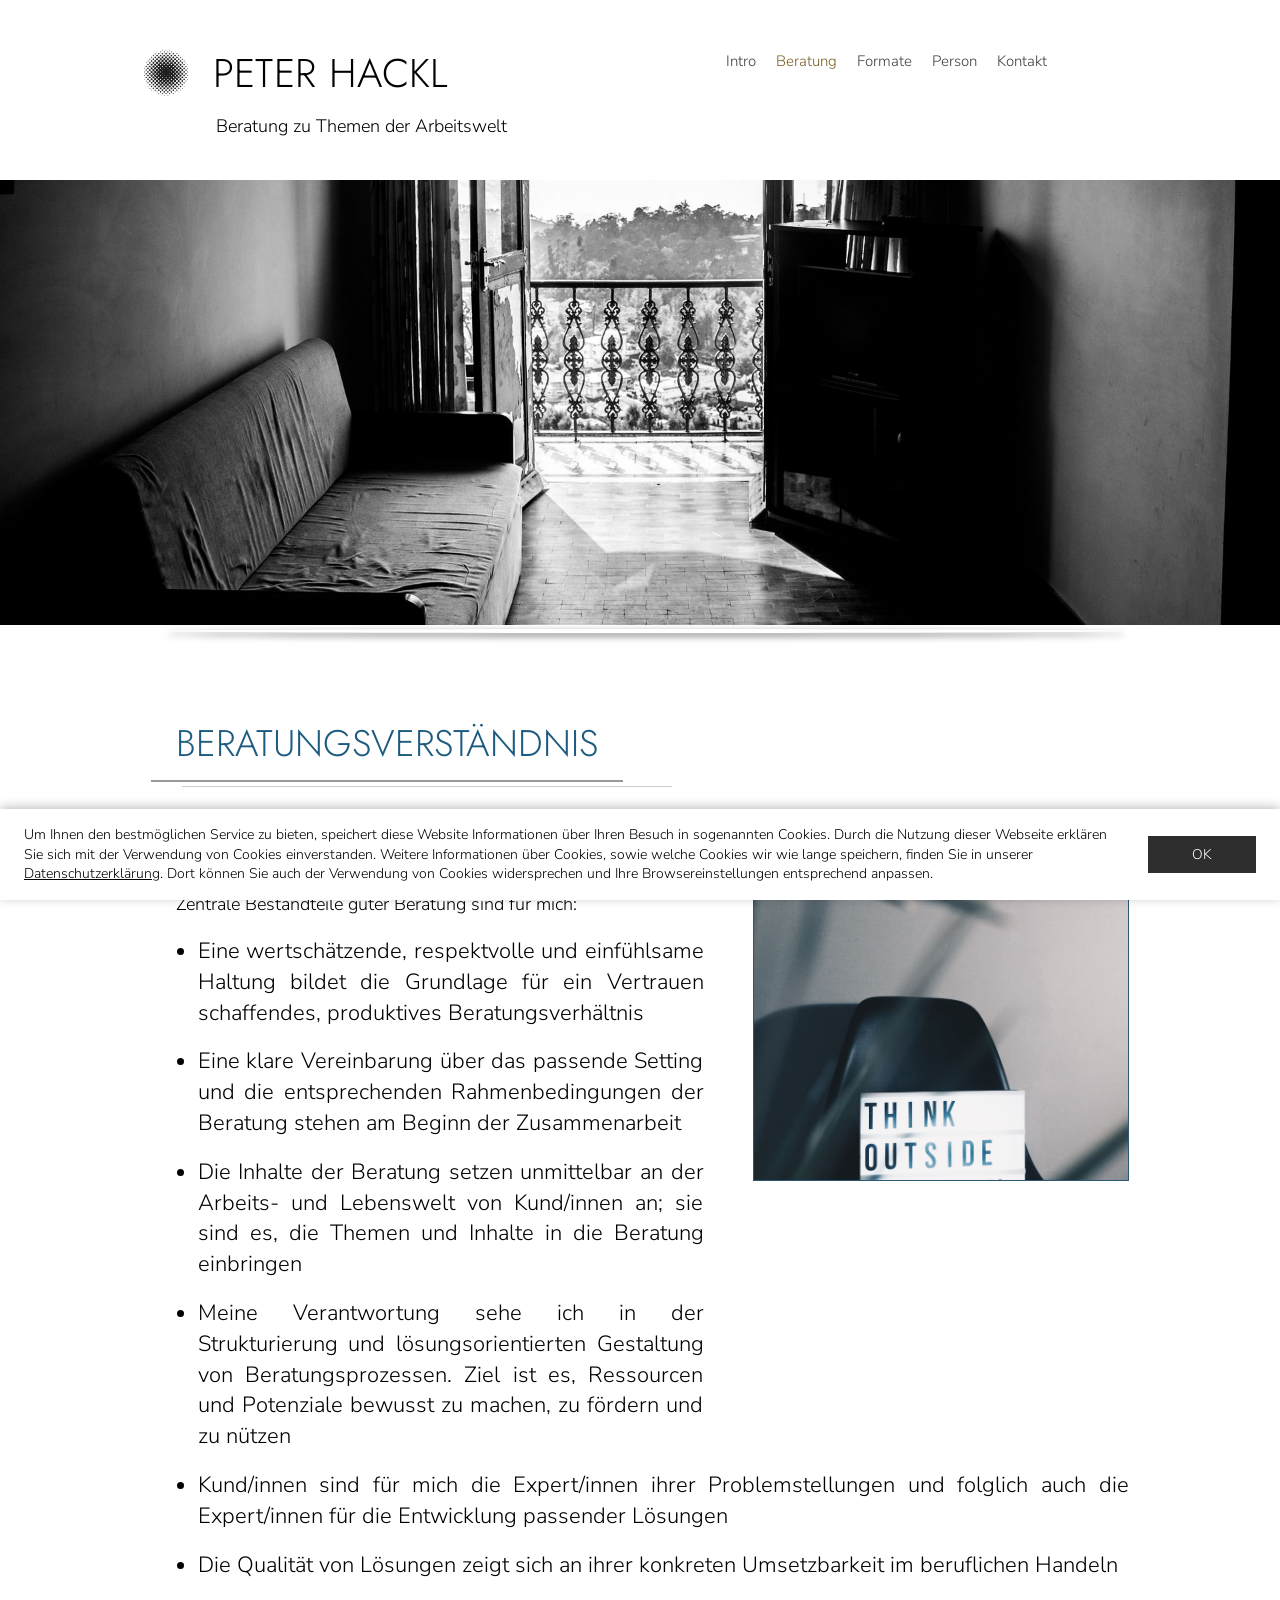
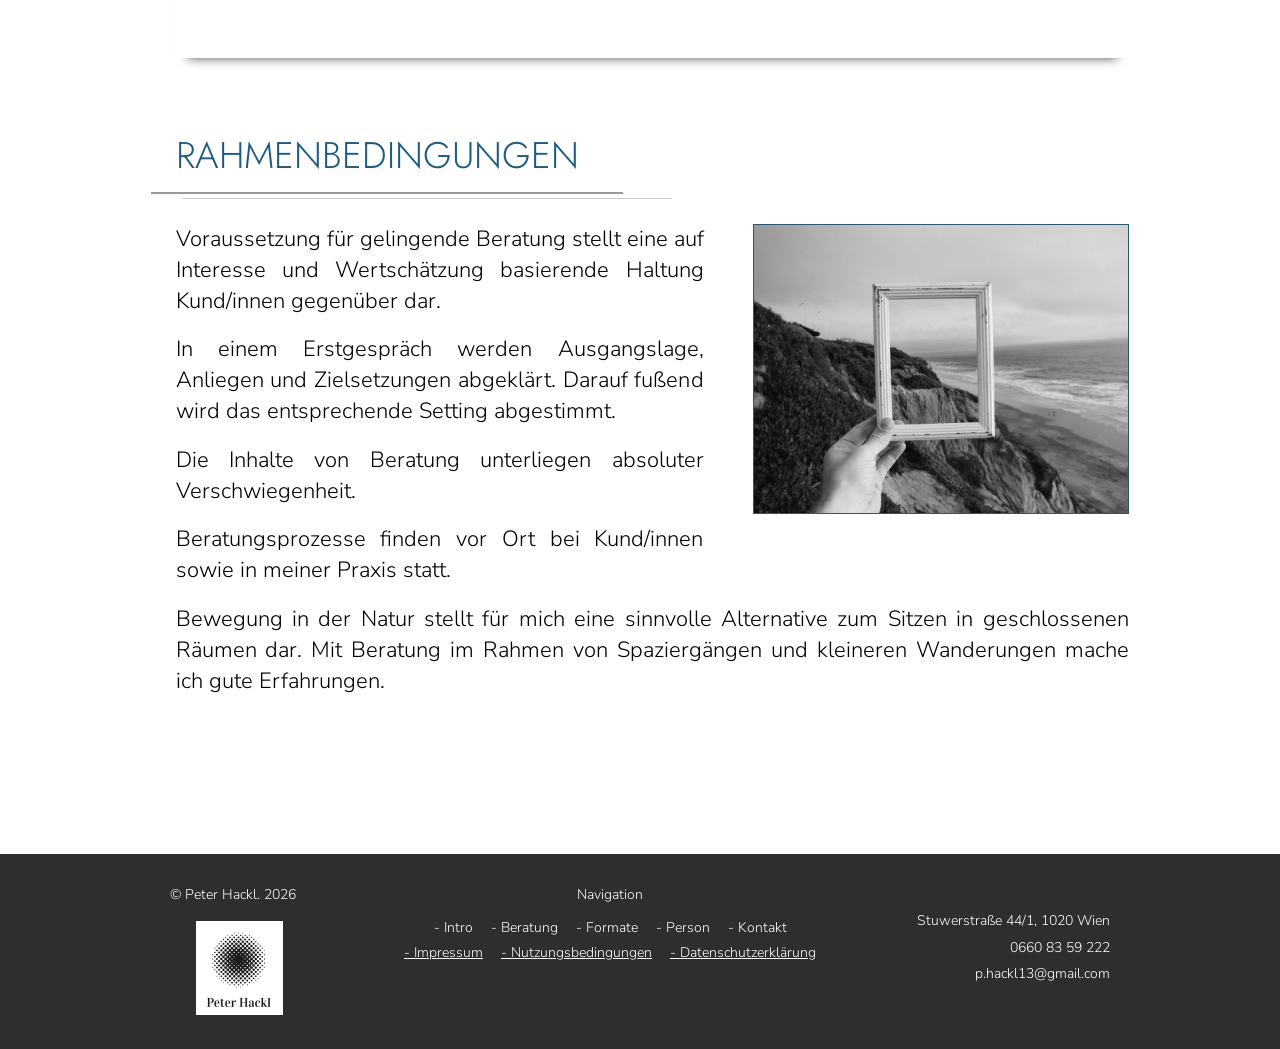
==== commit f542f166: "Intro, Kontakt y pie de página con medidas de Wix Co-Authored-By: Claude Opus 5.5 <noreply@anthropic" ====
--- a/beratung.html
+++ b/beratung.html
@@ -62,7 +62,7 @@
 <footer>
  <div class="wrap">
   <div>© Peter Hackl. <span class="yr"></span><img class="logo" src="img/logo-footer.png" alt=""></div>
-  <div class="fnav">Navigation<div><a href="./">- Intro</a><a href="beratung">- Beratung</a><a href="formate">- Formate</a><a href="person">- Person</a><a href="kontakt">- Kontakt</a><a href="nutzungsbedingungen">- Nutzungsbedingungen</a><a href="impressum">- Impressum</a><a href="datenschutzerklaerung">- Datenschutzerklärung</a></div></div>
+  <div class="fnav">Navigation<div><a href="./">- Intro</a><a href="beratung">- Beratung</a><a href="formate">- Formate</a><a href="person">- Person</a><a href="kontakt">- Kontakt</a><a href="impressum">- Impressum</a><a href="nutzungsbedingungen">- Nutzungsbedingungen</a><a href="datenschutzerklaerung">- Datenschutzerklärung</a></div></div>
   <div class="fcontact">Stuwerstraße 44/1, 1020 Wien<br><a href="tel:+436608359222">0660 83 59 222</a><br><a href="mailto:p.hackl13@gmail.com">p.hackl13@gmail.com</a></div>
  </div>
 </footer>
--- a/style.css
+++ b/style.css
@@ -85,12 +85,12 @@
  .brand img{width:40px}.brand b{font-size:28px}
  .tagline{font-size:14px;margin:2px 0 0 54px}
  .menu-btn{display:block}
- nav{display:none;position:absolute;top:100%;left:0;right:0;z-index:20;background:#fff;flex-direction:column;gap:0;padding:6px 20px 14px;box-shadow:0 8px 12px rgba(0,0,0,.12)}
+ nav{display:none;align-items:stretch;position:absolute;top:100%;left:0;right:0;z-index:20;background:#fff;flex-direction:column;gap:0;padding:6px 20px 14px;box-shadow:0 8px 12px rgba(0,0,0,.12)}
  nav.open{display:flex}nav a{font-size:18px;padding:10px 0;border-bottom:1px solid #eee}
  .dd{display:contents}.sub{display:block;position:static;transform:none;padding:0;text-align:left;white-space:normal}.sub a{font-size:16px;padding:9px 0 9px 18px}
  .p-sec li{font-size:18px;margin-bottom:8px}.map{height:280px}
  .banner{height:180px}
- .hero{height:70vh;min-height:420px}
+ .hero{height:70vh;min-height:420px;box-shadow:inset 0 0 0 2000px rgba(0,0,0,.35)}
  .hero blockquote{padding:0 20px}
  .hero p{font-size:26px;text-shadow:0 2px 10px rgba(0,0,0,.6)}
  main{padding:40px 0 50px}
@@ -105,6 +105,36 @@
  .fcontact{text-align:center;padding-top:0}
 }
 
+/* Medidas tomadas de Wix a 1300px */
+@media(min-width:761px){
+ header .wrap{max-width:913px;padding:43px 0 0;height:180px;position:relative;left:-50px}
+ .brand{gap:14px}.brand img{width:65px}
+ .tagline{margin:10px 0 0 82px}
+ nav{gap:20px;padding-top:4px}
+ main .wrap{max-width:953px;padding:0;position:relative;left:12px}
+ main{padding:91px 0 80px}
+ h2{font-size:37px;position:relative;margin-left:-25px;padding-left:25px;min-width:472px;border-bottom:2px solid #999}
+ .p-sec h2{min-width:0}
+ h2::after{content:"";position:absolute;left:31px;right:-49px;bottom:-7px;border-bottom:1px solid #ccc}
+ .block{box-shadow:0 12px 10px -12px rgba(0,0,0,.7)}
+ .just,li,.p-sec li{font-size:22px;line-height:1.4}
+ .cols{grid-template-columns:528px 376px;gap:49px}
+ .cols img{height:290px;width:100%;object-fit:cover}
+ .banner{height:445px;background-position:center bottom!important;box-shadow:none;position:relative}
+ .banner::after{content:"";position:absolute;left:13%;right:12%;bottom:-8px;height:4px;border-radius:50%;box-shadow:0 3px 7px rgba(0,0,0,.6)}
+ .hero{display:block}
+ .hero blockquote{position:absolute;left:calc(50% - 197px);top:110px;width:520px;max-width:none;padding:0;font-weight:200}
+ .hero p{font-size:38px;line-height:58px;max-width:none}
+ .hero cite{margin-top:42px;max-width:450px}
+ .intro{max-width:890px;margin-left:20px;font-size:22px;line-height:1.3}
+ .k-photo{width:137px;height:160px}
+ form{gap:5px;max-width:462px;margin-left:10px}
+ input,textarea{height:41px}textarea{height:130px}
+ .map{height:460px}
+ footer .logo{width:87px}
+ .fnav a[href=impressum],.fnav a[href=nutzungsbedingungen],.fnav a[href=datenschutzerklaerung]{text-decoration:underline}
+}
+
 /* Cookie banner */
 .cookie{position:fixed;left:0;right:0;bottom:0;z-index:50;background:#fff;box-shadow:0 -2px 10px rgba(0,0,0,.25);padding:16px 24px;display:flex;gap:24px;align-items:center;font-size:14px;line-height:1.4}
 .cookie[hidden]{display:none}
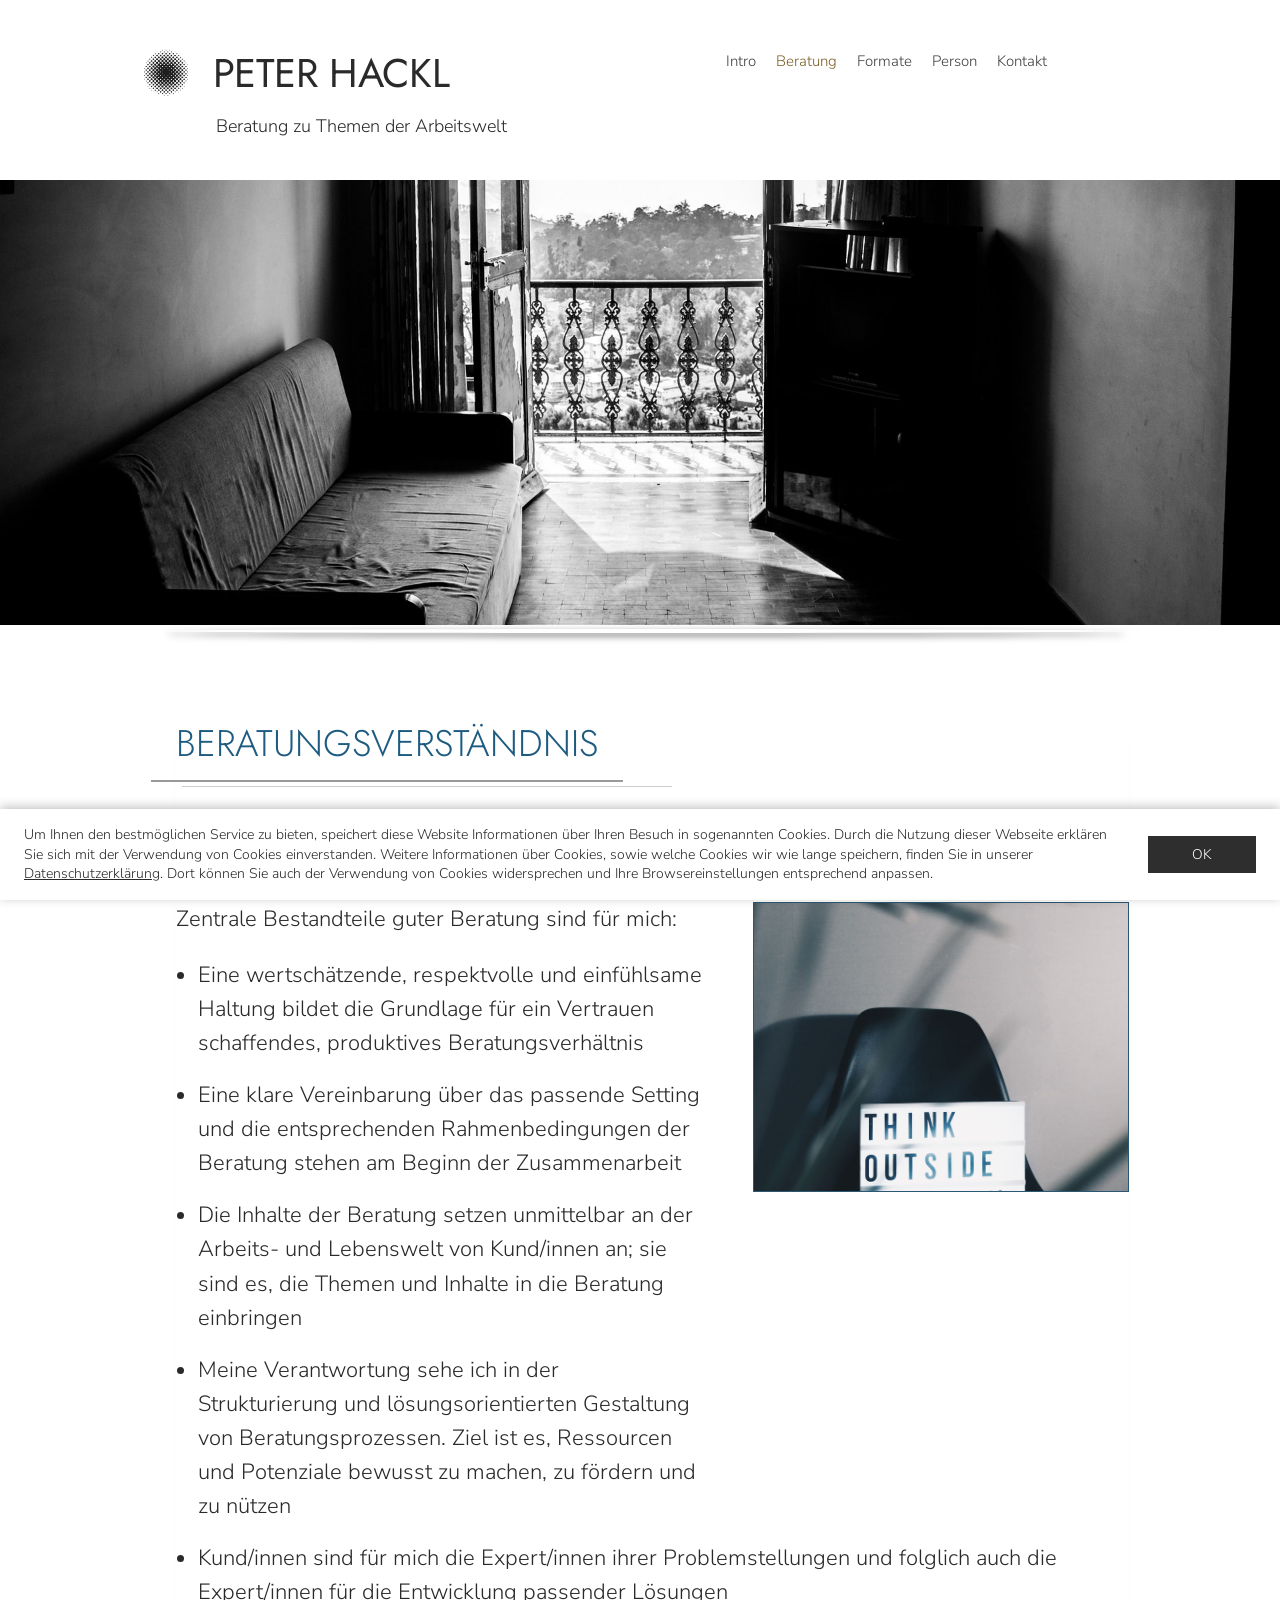
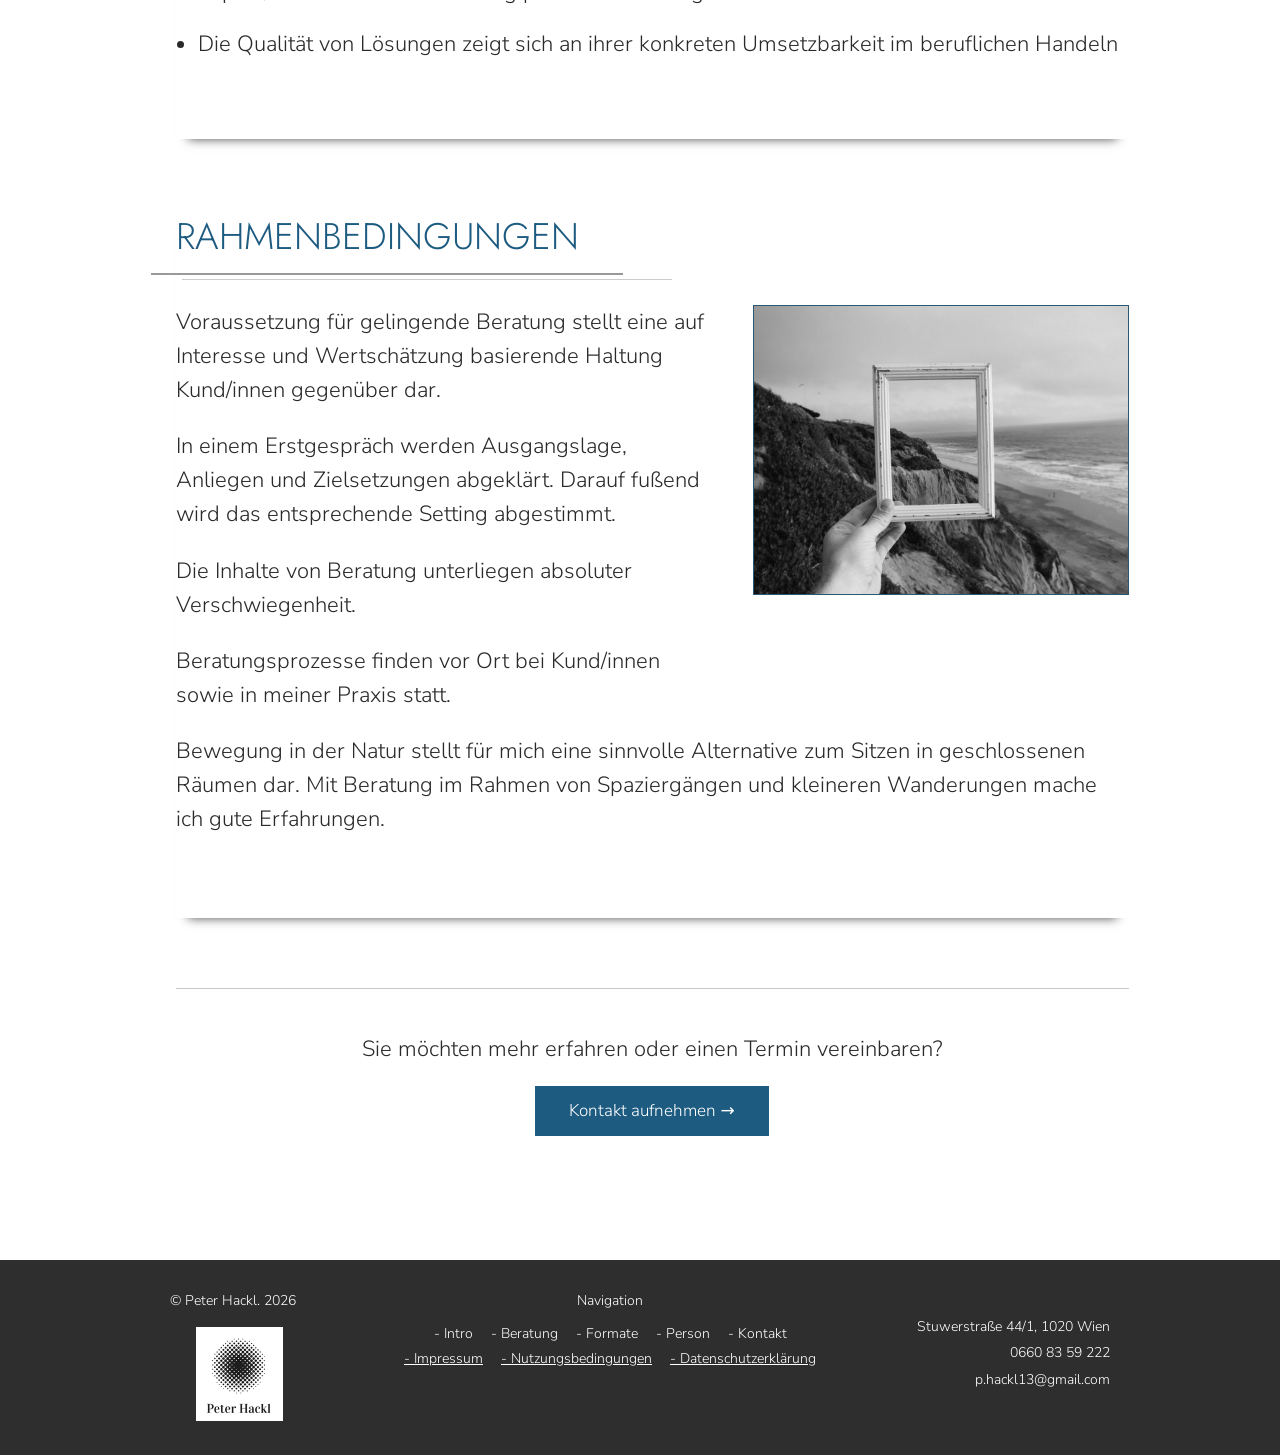
==== commit 01569694: "Mejoras: texto a la izquierda, más interlineado, gris oscuro y llamado a contacto Co-Authored-By: Cl" ====
--- a/beratung.html
+++ b/beratung.html
@@ -58,6 +58,7 @@
   </div>
   <p class="just">Bewegung in der Natur stellt für mich eine sinnvolle Alternative zum Sitzen in geschlossenen Räumen dar. Mit Beratung im Rahmen von Spaziergängen und kleineren Wanderungen mache ich gute Erfahrungen.</p>
  </section>
+<div class="cta"><p>Sie möchten mehr erfahren oder einen Termin vereinbaren?</p><a href="kontakt">Kontakt aufnehmen →</a></div>
 </div></main>
 <footer>
  <div class="wrap">
--- a/style.css
+++ b/style.css
@@ -1,4 +1,4 @@
-:root{--ink:#000;--text:#404040;--blue:#1d5b80;--gold:#7b6028;--line:#c9c9c9;--foot:#2f2e2e}
+:root{--ink:#2a2a2a;--text:#404040;--blue:#1d5b80;--gold:#7b6028;--line:#c9c9c9;--foot:#2f2e2e}
 *{box-sizing:border-box}
 body{margin:0;background:#fff;color:var(--ink);font-family:"Nunito Sans",system-ui,sans-serif;font-weight:300;font-size:18px;line-height:1.5}
 a{color:inherit;text-decoration:none}
@@ -32,16 +32,16 @@
 
 /* Content */
 main{padding:60px 0 80px}
-.intro{font-size:24px;text-align:justify;line-height:1.2}
+.intro{font-size:24px;text-align:left;line-height:1.55}
 .intro p{margin:0 0 29px}
 h2{font-family:"Jost",sans-serif;font-weight:300;color:var(--blue);font-size:34px;text-transform:uppercase;margin:0 0 30px;padding:0 0 8px 20px;border-bottom:1px solid var(--line);display:inline-block;min-width:440px}
 .block{margin-bottom:70px;padding-bottom:60px;box-shadow:0 12px 10px -12px rgba(0,0,0,.35)}
 .block:last-child{box-shadow:none;margin-bottom:0}
 .cols{display:grid;grid-template-columns:1.25fr 1fr;gap:56px;align-items:start}
 .cols img{border:1px solid #2b5874}
-.just{text-align:justify}
+.just{text-align:left}
 p{margin:0 0 18px}
-ul{padding-left:22px;margin:0 0 18px}li{margin-bottom:18px;text-align:justify}
+ul{padding-left:22px;margin:0 0 18px}li{margin-bottom:18px;text-align:left}
 
 /* Person */
 .p-top{display:grid;grid-template-columns:1fr 1.4fr;align-items:center;gap:40px;margin-bottom:60px}
@@ -66,7 +66,7 @@
 form button:hover{background:#163f59}
 .hp{position:absolute;left:-9999px}
 
-.legal{font-size:15px;text-align:justify}
+.legal{font-size:15px;text-align:left}
 .legal h3{font-weight:600;font-size:16px;margin:22px 0 6px}
 
 /* Footer */
@@ -108,7 +108,7 @@
 /* Medidas tomadas de Wix a 1300px */
 @media(min-width:761px){
  header .wrap{max-width:913px;padding:43px 0 0;height:180px;position:relative;left:-50px}
- .brand{gap:14px}.brand img{width:65px}
+ .brand{gap:14px}.brand img{width:65px}.brand b{font-weight:400;letter-spacing:-.01em}
  .tagline{margin:10px 0 0 82px}
  nav{gap:20px;padding-top:4px}
  main .wrap{max-width:953px;padding:0;position:relative;left:12px}
@@ -117,7 +117,9 @@
  .p-sec h2{min-width:0}
  h2::after{content:"";position:absolute;left:31px;right:-49px;bottom:-7px;border-bottom:1px solid #ccc}
  .block{box-shadow:0 12px 10px -12px rgba(0,0,0,.7)}
- .just,li,.p-sec li{font-size:22px;line-height:1.4}
+ .just,li,.p-sec li,.block p{font-size:22px;line-height:1.55}
+ .block p{margin-bottom:22px}
+ .p-name{font-size:26px}
  .cols{grid-template-columns:528px 376px;gap:49px}
  .cols img{height:290px;width:100%;object-fit:cover}
  .banner{height:445px;background-position:center bottom!important;box-shadow:none;position:relative}
@@ -126,14 +128,26 @@
  .hero blockquote{position:absolute;left:calc(50% - 197px);top:110px;width:520px;max-width:none;padding:0;font-weight:200}
  .hero p{font-size:38px;line-height:58px;max-width:none}
  .hero cite{margin-top:42px;max-width:450px}
- .intro{max-width:890px;margin-left:20px;font-size:22px;line-height:1.3}
+ .intro{max-width:890px;margin-left:20px;font-size:22px;line-height:1.55}
  .k-photo{width:137px;height:160px}
  form{gap:5px;max-width:462px;margin-left:10px}
  input,textarea{height:41px}textarea{height:130px}
  .map{height:460px}
  footer .logo{width:87px}
  .fnav a[href=impressum],.fnav a[href=nutzungsbedingungen],.fnav a[href=datenschutzerklaerung]{text-decoration:underline}
+ main:has(.legal){padding-top:20px}
+ main:has(.legal) h2{display:block;text-align:center;margin:0 0 50px;padding:0 0 22px;min-width:0;border:0}
+ main:has(.legal) h2::after{left:18%;right:18%;bottom:0;height:4px;border:0;border-radius:50%;box-shadow:0 3px 7px rgba(0,0,0,.6)}
+ .legal{font-size:18px;text-align:left;line-height:1.55;max-width:900px}
+ .legal h3{font-weight:300;font-size:18px}
 }
+
+/* Llamado a contacto */
+.cta{text-align:center;margin:10px 0 0;padding:44px 20px;border-top:1px solid var(--line)}
+.cta p{font-size:22px;margin:0 0 20px}
+.cta a{display:inline-block;background:var(--blue);color:#fff;padding:12px 34px;font-size:17px}
+.cta a:hover{background:#163f59}
+@media(max-width:760px){.cta p{font-size:19px}.cta a{display:block}}
 
 /* Cookie banner */
 .cookie{position:fixed;left:0;right:0;bottom:0;z-index:50;background:#fff;box-shadow:0 -2px 10px rgba(0,0,0,.25);padding:16px 24px;display:flex;gap:24px;align-items:center;font-size:14px;line-height:1.4}
